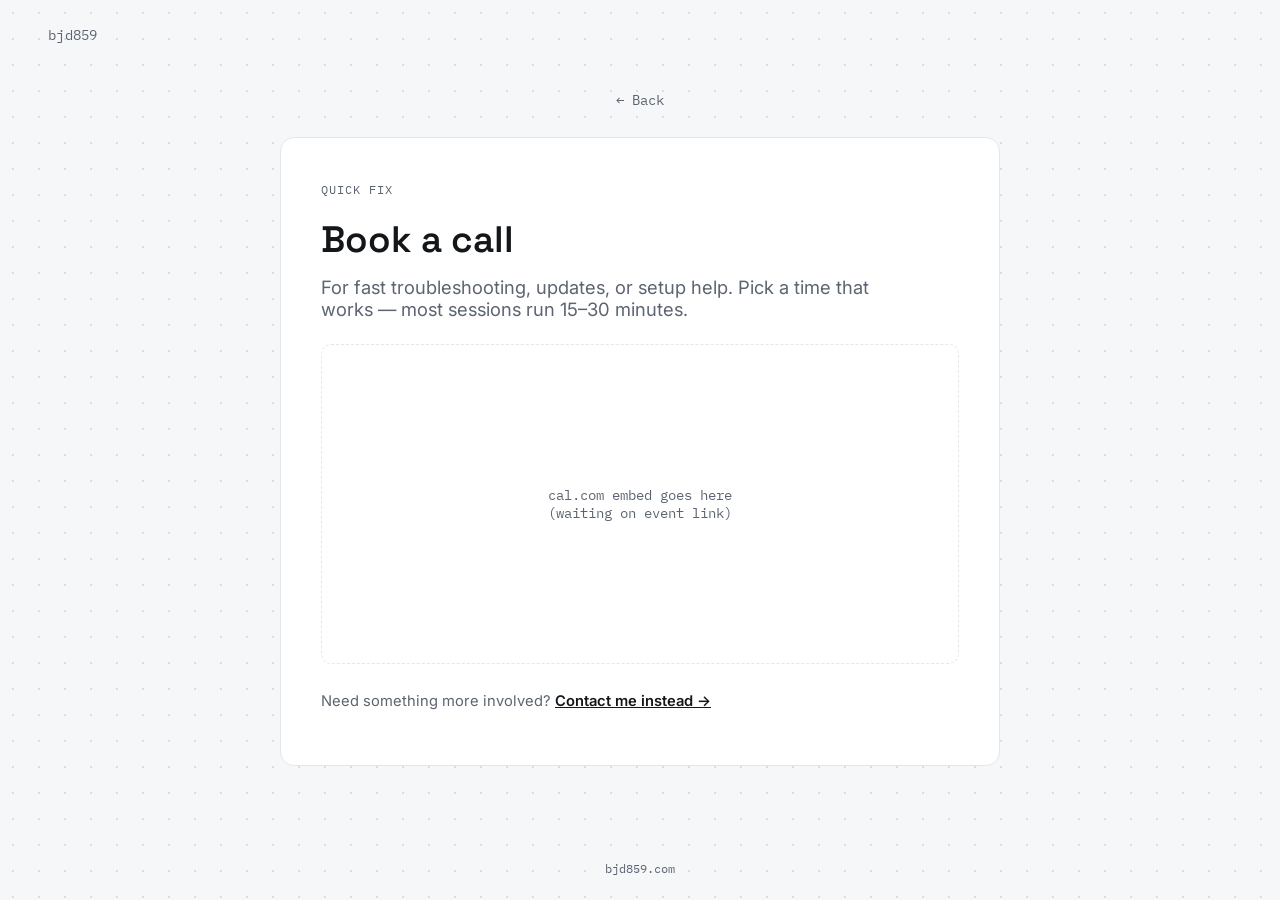
==== book/index.html @ 94b3b7f7 "Move to clean-URL folders and an assets/ tree Pages now live at /book/, /contact/ and /thanks/ as in" ====
<!DOCTYPE html>
<html lang="en">
<head>
<meta charset="UTF-8">
<meta name="viewport" content="width=device-width, initial-scale=1.0">
<title>Book a call — bjd859</title>
<meta name="description" content="Book a quick tech troubleshooting call.">
<link rel="preconnect" href="https://fonts.googleapis.com">
<link rel="preconnect" href="https://fonts.gstatic.com" crossorigin>
<link href="https://fonts.googleapis.com/css2?family=Space+Grotesk:wght@500;600;700&family=Inter:wght@400;500;600&family=IBM+Plex+Mono:wght@400;500&display=swap" rel="stylesheet">
<link rel="stylesheet" href="/assets/css/styles.css">
</head>
<body>
  <div class="dot-grid" aria-hidden="true"></div>
  <div class="dot-grid-highlight" aria-hidden="true"></div>

  <header class="site-header">
    <a class="wordmark" href="/">bjd859</a>
  </header>

  <main class="page">
    <a class="back-link" href="/">← Back</a>
    <div class="panel wide">
      <span class="eyebrow">Quick fix</span>
      <h2>Book a call</h2>
      <p class="lede" style="margin-bottom: 24px;">For fast troubleshooting, updates, or setup help. Pick a time that works — most sessions run 15–30 minutes.</p>

      <!-- Cal inline embed code begins -->
<div style="width:100%;height:100%;overflow:scroll" id="my-cal-inline-diagnosis"></div>
<script type="text/javascript">
  (function (C, A, L) { let p = function (a, ar) { a.q.push(ar); }; let d = C.document; C.Cal = C.Cal || function () { let cal = C.Cal; let ar = arguments; if (!cal.loaded) { cal.ns = {}; cal.q = cal.q || []; d.head.appendChild(d.createElement("script")).src = A; cal.loaded = true; } if (ar[0] === L) { const api = function () { p(api, arguments); }; const namespace = ar[1]; api.q = api.q || []; if(typeof namespace === "string"){cal.ns[namespace] = cal.ns[namespace] || api;p(cal.ns[namespace], ar);p(cal, ["initNamespace", namespace]);} else p(cal, ar); return;} p(cal, ar); }; })(window, "https://app.cal.com/embed/embed.js", "init");
Cal("init", "diagnosis", {origin:"https://app.cal.com"});
Cal.config = Cal.config || {};
Cal.config.forwardQueryParams = true;

  Cal.ns.diagnosis("inline", {
    elementOrSelector:"#my-cal-inline-diagnosis",
    config: {"layout":"month_view","useSlotsViewOnSmallScreen":"true","theme":"light"},
    calLink: "bjd859/diagnosis",
  });

  Cal.ns.diagnosis("ui", {"theme":"light","hideEventTypeDetails":false,"layout":"month_view"});
  </script>
  <!-- Cal inline embed code ends -->
      <div class="cal-placeholder">
        cal.com embed goes here<br>(waiting on event link)
      </div>

      <p class="crosslink">Need something more involved? <a href="/contact/">Contact me instead →</a></p>
    </div>
  </main>

  <footer class="site-footer">bjd859.com</footer>

  <script src="/assets/js/cursor-fx.js"></script>
</body>
</html>
---- assets/css/styles.css ----
/* ---------------------------------------------
   Tokens
--------------------------------------------- */
:root {
  --bg: #f6f7f9;
  --surface: #ffffff;
  --text: #14171a;
  --text-muted: #5b6470;
  --border: #e3e6ea;
  --dot: #d9dee4;
  --dot-accent: #3654f4;
  --accent-book: #3654f4;
  --accent-book-dark: #2542c9;
  --accent-contact: #b5620a;
  --accent-contact-dark: #944f08;
  --radius: 14px;
  --font-display: "Space Grotesk", system-ui, sans-serif;
  --font-body: "Inter", system-ui, sans-serif;
  --font-mono: "IBM Plex Mono", ui-monospace, monospace;
}

* { box-sizing: border-box; }

html, body {
  margin: 0;
  padding: 0;
  background: var(--bg);
  color: var(--text);
  font-family: var(--font-body);
  min-height: 100%;
}

body {
  position: relative;
  display: flex;
  flex-direction: column;
  min-height: 100vh;
}

/* ---------------------------------------------
   Dot grid background (+ subtle cursor highlight)
--------------------------------------------- */
.dot-grid,
.dot-grid-highlight {
  position: fixed;
  inset: 0;
  background-image: radial-gradient(circle, var(--dot) 1px, transparent 1px);
  background-size: 26px 26px;
  pointer-events: none;
  z-index: 0;
}

.dot-grid-highlight {
  background-image: radial-gradient(circle, var(--dot-accent) 1.5px, transparent 1.5px);
  opacity: 0.55;
  -webkit-mask-image: radial-gradient(circle 160px at var(--x, 50%) var(--y, 50%), black, transparent 70%);
  mask-image: radial-gradient(circle 160px at var(--x, 50%) var(--y, 50%), black, transparent 70%);
}

@media (prefers-reduced-motion: reduce), (hover: none) {
  .dot-grid-highlight { display: none; }
}

main, header, footer {
  position: relative;
  z-index: 1;
}

/* ---------------------------------------------
   Layout shells
--------------------------------------------- */
.wordmark {
  font-family: var(--font-mono);
  font-size: 0.85rem;
  letter-spacing: 0.02em;
  color: var(--text-muted);
  text-decoration: none;
}

.wordmark:hover { color: var(--text); }

header.site-header {
  padding: 24px clamp(20px, 5vw, 48px) 0;
}

main.page {
  flex: 1;
  display: flex;
  flex-direction: column;
  justify-content: center;
  align-items: center;
  padding: 40px clamp(20px, 6vw, 48px) 64px;
  text-align: center;
}

.eyebrow {
  display: inline-flex;
  align-items: center;
  gap: 8px;
  font-family: var(--font-mono);
  font-size: 0.78rem;
  letter-spacing: 0.08em;
  text-transform: uppercase;
  color: var(--text-muted);
  margin-bottom: 22px;
}

.status-dot {
  width: 7px;
  height: 7px;
  border-radius: 50%;
  background: #1fa15a;
  box-shadow: 0 0 0 0 rgba(31, 161, 90, 0.5);
  animation: pulse 2.2s infinite;
}

@media (prefers-reduced-motion: reduce) {
  .status-dot { animation: none; }
}

@keyframes pulse {
  0% { box-shadow: 0 0 0 0 rgba(31, 161, 90, 0.45); }
  70% { box-shadow: 0 0 0 8px rgba(31, 161, 90, 0); }
  100% { box-shadow: 0 0 0 0 rgba(31, 161, 90, 0); }
}

h1 {
  font-family: var(--font-display);
  font-weight: 600;
  font-size: clamp(2.1rem, 5.5vw, 3.4rem);
  line-height: 1.08;
  margin: 0 0 18px;
  max-width: 16ch;
}

.hero-heading {
  font-family: var(--font-display);
  font-weight: 600;
  font-size: clamp(1.7rem, 5.8vw, 3.4rem);
  line-height: 1.16;
  margin: 0 0 22px;
  max-width: 90vw;
  text-align: left;
  min-height: calc(2 * 1.16em + 0.35em);
}

.hero-heading .line {
  display: block;
  white-space: nowrap;
  opacity: 0;
  transform: translateX(0);
  transition: opacity 0.5s ease, transform 0.5s ease;
  will-change: opacity, transform;
}

.hero-heading .line.hidden-left {
  transform: translateX(-32px);
}

.hero-heading .line.hidden-right {
  transform: translateX(32px);
}

.hero-heading .line.visible {
  opacity: 1;
  transform: translateX(0);
}

.hero-heading .line.exit {
  opacity: 0;
  transform: translateX(0);
  transition: opacity 0.35s ease;
}

@media (prefers-reduced-motion: reduce) {
  .hero-heading .line {
    transition: none;
    transform: none;
    opacity: 1;
  }
}

h2 {
  font-family: var(--font-display);
  font-weight: 600;
  font-size: clamp(1.7rem, 4vw, 2.3rem);
  line-height: 1.15;
  margin: 0 0 14px;
}

p.lede {
  font-size: clamp(1rem, 2vw, 1.15rem);
  color: var(--text-muted);
  max-width: 46ch;
  margin: 0 0 40px;
}

/* ---------------------------------------------
   Choice cards (index page)
--------------------------------------------- */
.choice-grid {
  display: grid;
  grid-template-columns: 1fr 1fr;
  gap: 18px;
  width: 100%;
  max-width: 720px;
}

@media (max-width: 640px) {
  .choice-grid { grid-template-columns: 1fr; }
}

.choice-card {
  display: block;
  text-align: left;
  background: var(--surface);
  border: 1px solid var(--border);
  border-radius: var(--radius);
  padding: 26px 24px;
  text-decoration: none;
  color: var(--text);
  transition: transform 0.15s ease, border-color 0.15s ease, box-shadow 0.15s ease;
  min-height: 56px;
}

.choice-card:hover,
.choice-card:focus-visible {
  transform: translateY(-2px);
  box-shadow: 0 8px 24px rgba(20, 23, 26, 0.08);
}

.choice-card:focus-visible {
  outline: 2px solid var(--accent-book);
  outline-offset: 2px;
}

.choice-card .tag {
  font-family: var(--font-mono);
  font-size: 0.72rem;
  letter-spacing: 0.06em;
  text-transform: uppercase;
  display: block;
  margin-bottom: 10px;
}

.choice-card.book .tag { color: var(--accent-book); }
.choice-card.contact .tag { color: var(--accent-contact); }

.choice-card h3 {
  font-family: var(--font-display);
  font-size: 1.25rem;
  margin: 0 0 8px;
}

.choice-card p {
  font-size: 0.95rem;
  color: var(--text-muted);
  margin: 0;
}

.choice-card .go {
  display: inline-block;
  margin-top: 16px;
  font-size: 0.9rem;
  font-weight: 600;
}

.choice-card.book .go { color: var(--accent-book-dark); }
.choice-card.contact .go { color: var(--accent-contact-dark); }

/* ---------------------------------------------
   Buttons / forms (subpages)
--------------------------------------------- */
.btn {
  display: inline-flex;
  align-items: center;
  justify-content: center;
  min-height: 52px;
  padding: 14px 28px;
  border-radius: 10px;
  font-family: var(--font-body);
  font-weight: 600;
  font-size: 1rem;
  text-decoration: none;
  border: none;
  cursor: pointer;
  transition: background 0.15s ease, transform 0.1s ease;
}

.btn:active { transform: scale(0.98); }

.btn-primary.book-theme { background: var(--accent-book); color: #fff; }
.btn-primary.book-theme:hover { background: var(--accent-book-dark); }

.btn-primary.contact-theme { background: var(--accent-contact); color: #fff; }
.btn-primary.contact-theme:hover { background: var(--accent-contact-dark); }

.btn:focus-visible {
  outline: 2px solid var(--text);
  outline-offset: 2px;
}

.panel {
  background: var(--surface);
  border: 1px solid var(--border);
  border-radius: var(--radius);
  padding: clamp(24px, 4vw, 40px);
  width: 100%;
  max-width: 560px;
  text-align: left;
}

.panel.wide { max-width: 720px; }

.cal-embed-frame {
  width: 100%;
  height: 620px;
  border: 1px solid var(--border);
  border-radius: 10px;
  overflow: hidden;
}

.cal-placeholder {
  width: 100%;
  min-height: 320px;
  border: 1px dashed var(--border);
  border-radius: 10px;
  display: flex;
  align-items: center;
  justify-content: center;
  color: var(--text-muted);
  font-family: var(--font-mono);
  font-size: 0.85rem;
  text-align: center;
  padding: 24px;
}

form.contact-form {
  display: flex;
  flex-direction: column;
  gap: 16px;
  margin-top: 24px;
}

.field label {
  display: block;
  font-family: var(--font-mono);
  font-size: 0.75rem;
  letter-spacing: 0.04em;
  text-transform: uppercase;
  color: var(--text-muted);
  margin-bottom: 6px;
}

.field input,
.field textarea {
  width: 100%;
  font-family: var(--font-body);
  font-size: 1rem;
  padding: 12px 14px;
  border: 1px solid var(--border);
  border-radius: 8px;
  background: #fff;
  color: var(--text);
}

.field textarea { resize: vertical; min-height: 120px; }

.field input:focus-visible,
.field textarea:focus-visible {
  outline: 2px solid var(--accent-contact);
  outline-offset: 1px;
}

.back-link {
  font-family: var(--font-mono);
  font-size: 0.85rem;
  color: var(--text-muted);
  text-decoration: none;
  display: inline-block;
  margin-bottom: 28px;
}

.back-link:hover { color: var(--text); }

.crosslink {
  margin-top: 28px;
  font-size: 0.92rem;
  color: var(--text-muted);
}

.crosslink a { color: var(--text); font-weight: 600; }

footer.site-footer {
  text-align: center;
  padding: 24px;
  font-family: var(--font-mono);
  font-size: 0.75rem;
  color: var(--text-muted);
}
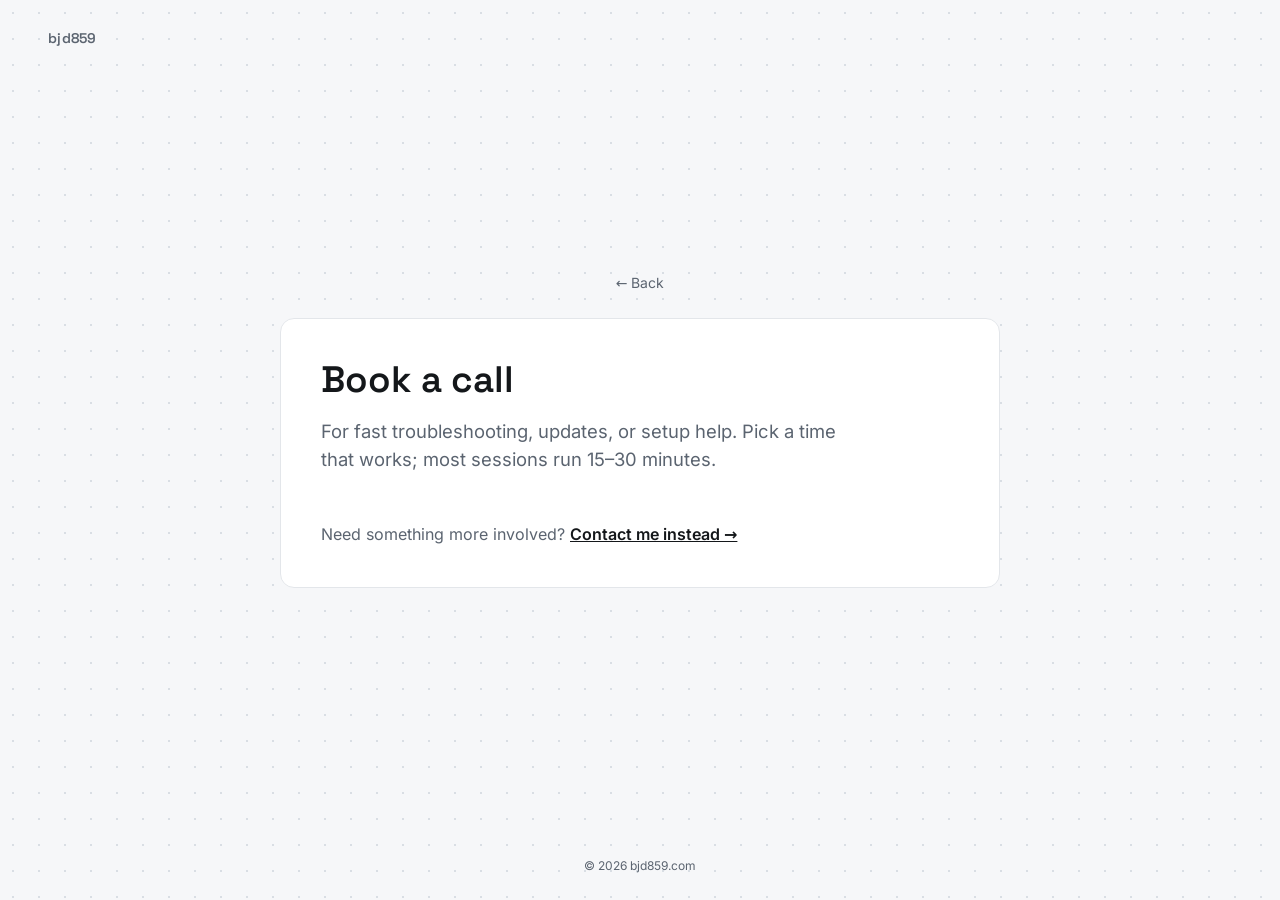
==== commit 3614642b: "Rewrite pages: full head, accessibility, local form backend - Every page gets canonical, Open Graph," ====
--- a/book/index.html
+++ b/book/index.html
@@ -1,16 +1,32 @@
 <!DOCTYPE html>
 <html lang="en">
 <head>
-<meta charset="UTF-8">
-<meta name="viewport" content="width=device-width, initial-scale=1.0">
-<title>Book a call — bjd859</title>
-<meta name="description" content="Book a quick tech troubleshooting call.">
-<link rel="preconnect" href="https://fonts.googleapis.com">
-<link rel="preconnect" href="https://fonts.gstatic.com" crossorigin>
-<link href="https://fonts.googleapis.com/css2?family=Space+Grotesk:wght@500;600;700&family=Inter:wght@400;500;600&family=IBM+Plex+Mono:wght@400;500&display=swap" rel="stylesheet">
-<link rel="stylesheet" href="/assets/css/styles.css">
+  <meta charset="utf-8">
+  <meta name="viewport" content="width=device-width, initial-scale=1">
+  <title>Book a call | bjd859</title>
+  <meta name="description" content="Book a quick tech troubleshooting call. Most sessions run 15 to 30 minutes.">
+  <link rel="canonical" href="https://bjd859.com/book/">
+  <meta name="theme-color" content="#f6f7f9">
+  <meta name="color-scheme" content="light">
+  <link rel="icon" href="/favicon.ico" sizes="48x48">
+  <link rel="icon" href="/favicon.svg" type="image/svg+xml">
+  <link rel="apple-touch-icon" href="/apple-touch-icon.png">
+  <meta property="og:type" content="website">
+  <meta property="og:site_name" content="bjd859">
+  <meta property="og:title" content="Book a call | bjd859">
+  <meta property="og:description" content="Book a quick tech troubleshooting call. Most sessions run 15 to 30 minutes.">
+  <meta property="og:url" content="https://bjd859.com/book/">
+  <meta property="og:image" content="https://bjd859.com/og-image.jpg">
+  <meta property="og:image:width" content="1200">
+  <meta property="og:image:height" content="630">
+  <meta property="og:image:alt" content="Something broken? Let me take a look. Tech help, on demand from bjd859.">
+  <meta name="twitter:card" content="summary_large_image">
+  <link rel="stylesheet" href="/assets/css/styles.css">
+  <script src="/assets/js/cursor-fx.js" defer></script>
+  <script src="/assets/js/book.js" defer></script>
 </head>
 <body>
+  <a class="skip-link" href="#main">Skip to content</a>
   <div class="dot-grid" aria-hidden="true"></div>
   <div class="dot-grid-highlight" aria-hidden="true"></div>
 
@@ -18,41 +34,22 @@
     <a class="wordmark" href="/">bjd859</a>
   </header>
 
-  <main class="page">
+  <main class="page" id="main">
     <a class="back-link" href="/">← Back</a>
-    <div class="panel wide">
-      <span class="eyebrow">Quick fix</span>
-      <h2>Book a call</h2>
-      <p class="lede" style="margin-bottom: 24px;">For fast troubleshooting, updates, or setup help. Pick a time that works — most sessions run 15–30 minutes.</p>
+    <section class="panel panel--wide">
+      <h1>Book a call</h1>
+      <p class="lede">For fast troubleshooting, updates, or setup help. Pick a time that works; most sessions run 15–30 minutes.</p>
 
-      <!-- Cal inline embed code begins -->
-<div style="width:100%;height:100%;overflow:scroll" id="my-cal-inline-diagnosis"></div>
-<script type="text/javascript">
-  (function (C, A, L) { let p = function (a, ar) { a.q.push(ar); }; let d = C.document; C.Cal = C.Cal || function () { let cal = C.Cal; let ar = arguments; if (!cal.loaded) { cal.ns = {}; cal.q = cal.q || []; d.head.appendChild(d.createElement("script")).src = A; cal.loaded = true; } if (ar[0] === L) { const api = function () { p(api, arguments); }; const namespace = ar[1]; api.q = api.q || []; if(typeof namespace === "string"){cal.ns[namespace] = cal.ns[namespace] || api;p(cal.ns[namespace], ar);p(cal, ["initNamespace", namespace]);} else p(cal, ar); return;} p(cal, ar); }; })(window, "https://app.cal.com/embed/embed.js", "init");
-Cal("init", "diagnosis", {origin:"https://app.cal.com"});
-Cal.config = Cal.config || {};
-Cal.config.forwardQueryParams = true;
-
-  Cal.ns.diagnosis("inline", {
-    elementOrSelector:"#my-cal-inline-diagnosis",
-    config: {"layout":"month_view","useSlotsViewOnSmallScreen":"true","theme":"light"},
-    calLink: "bjd859/diagnosis",
-  });
-
-  Cal.ns.diagnosis("ui", {"theme":"light","hideEventTypeDetails":false,"layout":"month_view"});
-  </script>
-  <!-- Cal inline embed code ends -->
-      <div class="cal-placeholder">
-        cal.com embed goes here<br>(waiting on event link)
+      <div class="cal-embed" id="cal-embed">
+        <noscript>
+          <p class="crosslink">The calendar needs JavaScript. <a href="https://cal.com/bjd859/diagnosis">Book on Cal.com instead →</a></p>
+        </noscript>
       </div>
 
       <p class="crosslink">Need something more involved? <a href="/contact/">Contact me instead →</a></p>
-    </div>
+    </section>
   </main>
 
-  <footer class="site-footer">bjd859.com</footer>
-
-  <script src="/assets/js/cursor-fx.js"></script>
+  <footer class="site-footer">© 2026 bjd859.com</footer>
 </body>
 </html>
-      
--- a/assets/css/styles.css
+++ b/assets/css/styles.css
@@ -1,33 +1,86 @@
-/* ---------------------------------------------
-   Tokens
---------------------------------------------- */
+/* Fonts */
+@font-face {
+  font-family: "Space Grotesk";
+  src: url("/assets/fonts/space-grotesk-latin.woff2") format("woff2");
+  font-weight: 500 700;
+  font-style: normal;
+  font-display: swap;
+}
+
+@font-face {
+  font-family: "Inter";
+  src: url("/assets/fonts/inter-latin.woff2") format("woff2");
+  font-weight: 400 600;
+  font-style: normal;
+  font-display: swap;
+}
+
+/* Tokens */
 :root {
+  color-scheme: light;
+
   --bg: #f6f7f9;
   --surface: #ffffff;
   --text: #14171a;
   --text-muted: #5b6470;
   --border: #e3e6ea;
   --dot: #d9dee4;
-  --dot-accent: #3654f4;
   --accent-book: #3654f4;
   --accent-book-dark: #2542c9;
-  --accent-contact: #b5620a;
-  --accent-contact-dark: #944f08;
-  --radius: 14px;
+  --accent-contact: #a85a09;
+  --accent-contact-dark: #8a4907;
+  --status: #1fa15a;
+  --status-glow: rgb(31 161 90 / 0.45);
+  --status-glow-end: rgb(31 161 90 / 0);
+  --shadow: 0 8px 24px rgb(20 23 26 / 0.08);
+
+  /* Hero bottom-line colours, one per headline pair */
+  --tone-1: #0891b2;
+  --tone-2: #4d7c0f;
+  --tone-3: #ea580c;
+  --tone-4: #1e3a8a;
+  --tone-5: #7c3aed;
+
   --font-display: "Space Grotesk", system-ui, sans-serif;
   --font-body: "Inter", system-ui, sans-serif;
-  --font-mono: "IBM Plex Mono", ui-monospace, monospace;
-}
-
-* { box-sizing: border-box; }
-
-html, body {
-  margin: 0;
-  padding: 0;
+
+  --text-xs: 0.75rem;
+  --text-sm: 0.875rem;
+  --text-base: 1rem;
+  --text-md: 1.0625rem;
+  --text-lg: 1.25rem;
+  --text-lede: clamp(1rem, 2vw, 1.15rem);
+  --text-h1: clamp(1.7rem, 5.8vw, 3.4rem);
+  --text-h1-page: clamp(1.7rem, 4vw, 2.3rem);
+
+  --space-1: 0.25rem;
+  --space-2: 0.5rem;
+  --space-3: 0.75rem;
+  --space-4: 1rem;
+  --space-5: 1.5rem;
+  --space-6: 2rem;
+  --space-7: 2.5rem;
+  --space-8: 4rem;
+  --gutter: clamp(1.25rem, 5vw, 3rem);
+
+  --radius: 14px;
+  --radius-sm: 8px;
+  --focus: 2px solid var(--accent-book);
+  --dot-gap: 26px;
+  --glow-radius: 160px;
+  --nudge: 32px;
+  --ease: 0.15s ease;
+}
+
+/* Base */
+*,
+*::before,
+*::after {
+  box-sizing: border-box;
+}
+
+html {
   background: var(--bg);
-  color: var(--text);
-  font-family: var(--font-body);
-  min-height: 100%;
 }
 
 body {
@@ -35,366 +88,407 @@
   display: flex;
   flex-direction: column;
   min-height: 100vh;
-}
-
-/* ---------------------------------------------
-   Dot grid background (+ subtle cursor highlight)
---------------------------------------------- */
+  margin: 0;
+  background: var(--bg);
+  color: var(--text);
+  font-family: var(--font-body);
+  font-size: var(--text-md);
+  line-height: 1.55;
+}
+
+a {
+  color: inherit;
+}
+
+:focus-visible {
+  outline: var(--focus);
+  outline-offset: 2px;
+}
+
+.skip-link {
+  position: absolute;
+  top: var(--space-2);
+  left: var(--space-2);
+  z-index: 10;
+  padding: var(--space-2) var(--space-4);
+  background: var(--text);
+  color: var(--surface);
+  border-radius: var(--radius-sm);
+  transform: translateY(-200%);
+}
+
+.skip-link:focus {
+  transform: none;
+}
+
+/* Dot grid background, with a cursor-following highlight added by cursor-fx.js */
 .dot-grid,
 .dot-grid-highlight {
   position: fixed;
   inset: 0;
+  z-index: 0;
   background-image: radial-gradient(circle, var(--dot) 1px, transparent 1px);
-  background-size: 26px 26px;
+  background-size: var(--dot-gap) var(--dot-gap);
   pointer-events: none;
-  z-index: 0;
 }
 
 .dot-grid-highlight {
-  background-image: radial-gradient(circle, var(--dot-accent) 1.5px, transparent 1.5px);
+  background-image: radial-gradient(circle, var(--accent-book) 1.5px, transparent 1.5px);
   opacity: 0.55;
-  -webkit-mask-image: radial-gradient(circle 160px at var(--x, 50%) var(--y, 50%), black, transparent 70%);
-  mask-image: radial-gradient(circle 160px at var(--x, 50%) var(--y, 50%), black, transparent 70%);
+  mask-image: radial-gradient(
+    circle var(--glow-radius) at var(--x, 50%) var(--y, 50%),
+    black,
+    transparent 70%
+  );
 }
 
 @media (prefers-reduced-motion: reduce), (hover: none) {
-  .dot-grid-highlight { display: none; }
-}
-
-main, header, footer {
+  .dot-grid-highlight {
+    display: none;
+  }
+}
+
+.site-header,
+.page,
+.site-footer {
   position: relative;
   z-index: 1;
 }
 
-/* ---------------------------------------------
-   Layout shells
---------------------------------------------- */
+/* Header */
+.site-header {
+  padding: var(--space-5) var(--gutter) 0;
+}
+
 .wordmark {
-  font-family: var(--font-mono);
-  font-size: 0.85rem;
+  font-family: var(--font-display);
+  font-size: var(--text-sm);
+  font-weight: 600;
   letter-spacing: 0.02em;
   color: var(--text-muted);
   text-decoration: none;
 }
 
-.wordmark:hover { color: var(--text); }
-
-header.site-header {
-  padding: 24px clamp(20px, 5vw, 48px) 0;
-}
-
-main.page {
+a.wordmark:hover {
+  color: var(--text);
+}
+
+/* Page shell */
+.page {
   flex: 1;
   display: flex;
   flex-direction: column;
   justify-content: center;
   align-items: center;
-  padding: 40px clamp(20px, 6vw, 48px) 64px;
+  padding: var(--space-7) var(--gutter) var(--space-8);
   text-align: center;
 }
 
-.eyebrow {
+.status {
   display: inline-flex;
   align-items: center;
-  gap: 8px;
-  font-family: var(--font-mono);
-  font-size: 0.78rem;
-  letter-spacing: 0.08em;
+  gap: var(--space-2);
+  margin: 0 0 var(--space-5);
+  font-family: var(--font-display);
+  font-size: var(--text-sm);
+  font-weight: 500;
+  letter-spacing: 0.06em;
   text-transform: uppercase;
   color: var(--text-muted);
-  margin-bottom: 22px;
-}
-
-.status-dot {
+}
+
+.status__dot {
   width: 7px;
   height: 7px;
   border-radius: 50%;
-  background: #1fa15a;
-  box-shadow: 0 0 0 0 rgba(31, 161, 90, 0.5);
+  background: var(--status);
   animation: pulse 2.2s infinite;
 }
 
+@keyframes pulse {
+  0% { box-shadow: 0 0 0 0 var(--status-glow); }
+  70% { box-shadow: 0 0 0 8px var(--status-glow-end); }
+  100% { box-shadow: 0 0 0 0 var(--status-glow-end); }
+}
+
 @media (prefers-reduced-motion: reduce) {
-  .status-dot { animation: none; }
-}
-
-@keyframes pulse {
-  0% { box-shadow: 0 0 0 0 rgba(31, 161, 90, 0.45); }
-  70% { box-shadow: 0 0 0 8px rgba(31, 161, 90, 0); }
-  100% { box-shadow: 0 0 0 0 rgba(31, 161, 90, 0); }
+  .status__dot {
+    animation: none;
+  }
+}
+
+h1,
+h2 {
+  font-family: var(--font-display);
+  font-weight: 600;
 }
 
 h1 {
-  font-family: var(--font-display);
-  font-weight: 600;
-  font-size: clamp(2.1rem, 5.5vw, 3.4rem);
-  line-height: 1.08;
-  margin: 0 0 18px;
-  max-width: 16ch;
-}
-
-.hero-heading {
-  font-family: var(--font-display);
-  font-weight: 600;
-  font-size: clamp(1.7rem, 5.8vw, 3.4rem);
+  font-size: var(--text-h1-page);
+  line-height: 1.15;
+  margin: 0 0 var(--space-4);
+}
+
+.lede {
+  max-width: 46ch;
+  margin: 0 0 var(--space-7);
+  font-size: var(--text-lede);
+  color: var(--text-muted);
+}
+
+.panel .lede {
+  margin-bottom: 0;
+}
+
+/* Hero headline (index). Lines are visible by default; line-swap.js adds
+   .is-cycling before it starts animating, so the text shows with JS off. */
+.hero {
+  max-width: 90vw;
+  min-height: calc(2 * 1.16em + 0.35em);
+  margin: 0 0 var(--space-5);
+  font-size: var(--text-h1);
   line-height: 1.16;
-  margin: 0 0 22px;
-  max-width: 90vw;
   text-align: left;
-  min-height: calc(2 * 1.16em + 0.35em);
-}
-
-.hero-heading .line {
+}
+
+.hero__line {
   display: block;
   white-space: nowrap;
+}
+
+.hero__line--bottom {
+  color: var(--tone-1);
+}
+
+.hero__line[data-tone="2"] { color: var(--tone-2); }
+.hero__line[data-tone="3"] { color: var(--tone-3); }
+.hero__line[data-tone="4"] { color: var(--tone-4); }
+.hero__line[data-tone="5"] { color: var(--tone-5); }
+
+.hero.is-cycling .hero__line {
   opacity: 0;
-  transform: translateX(0);
   transition: opacity 0.5s ease, transform 0.5s ease;
   will-change: opacity, transform;
 }
 
-.hero-heading .line.hidden-left {
-  transform: translateX(-32px);
-}
-
-.hero-heading .line.hidden-right {
-  transform: translateX(32px);
-}
-
-.hero-heading .line.visible {
+.hero.is-cycling .hero__line.is-left {
+  transform: translateX(calc(-1 * var(--nudge)));
+}
+
+.hero.is-cycling .hero__line.is-right {
+  transform: translateX(var(--nudge));
+}
+
+.hero.is-cycling .hero__line.is-visible {
   opacity: 1;
-  transform: translateX(0);
-}
-
-.hero-heading .line.exit {
+  transform: none;
+}
+
+.hero.is-cycling .hero__line.is-leaving {
   opacity: 0;
-  transform: translateX(0);
+  transform: none;
   transition: opacity 0.35s ease;
 }
 
-@media (prefers-reduced-motion: reduce) {
-  .hero-heading .line {
-    transition: none;
-    transform: none;
-    opacity: 1;
-  }
-}
-
-h2 {
-  font-family: var(--font-display);
-  font-weight: 600;
-  font-size: clamp(1.7rem, 4vw, 2.3rem);
-  line-height: 1.15;
-  margin: 0 0 14px;
-}
-
-p.lede {
-  font-size: clamp(1rem, 2vw, 1.15rem);
-  color: var(--text-muted);
-  max-width: 46ch;
-  margin: 0 0 40px;
-}
-
-/* ---------------------------------------------
-   Choice cards (index page)
---------------------------------------------- */
-.choice-grid {
+/* Choice cards (index) */
+.choices {
   display: grid;
-  grid-template-columns: 1fr 1fr;
-  gap: 18px;
+  gap: var(--space-4);
   width: 100%;
   max-width: 720px;
 }
 
-@media (max-width: 640px) {
-  .choice-grid { grid-template-columns: 1fr; }
-}
-
-.choice-card {
+@media (min-width: 640px) {
+  .choices {
+    grid-template-columns: 1fr 1fr;
+  }
+}
+
+.card {
   display: block;
+  padding: var(--space-5);
+  text-align: left;
+  text-decoration: none;
+  color: var(--text);
+  background: var(--surface);
+  border: 1px solid var(--border);
+  border-radius: var(--radius);
+  transition: transform var(--ease), box-shadow var(--ease);
+}
+
+.card:hover,
+.card:focus-visible {
+  transform: translateY(-2px);
+  box-shadow: var(--shadow);
+}
+
+@media (prefers-reduced-motion: reduce) {
+  .card:hover,
+  .card:focus-visible {
+    transform: none;
+  }
+}
+
+.card__tag {
+  display: block;
+  margin-bottom: var(--space-3);
+  font-family: var(--font-display);
+  font-size: var(--text-xs);
+  font-weight: 600;
+  letter-spacing: 0.06em;
+  text-transform: uppercase;
+}
+
+.card__title {
+  margin: 0 0 var(--space-2);
+  font-size: var(--text-lg);
+}
+
+.card__text {
+  margin: 0;
+  font-size: var(--text-base);
+  color: var(--text-muted);
+}
+
+.card__go {
+  display: inline-block;
+  margin-top: var(--space-4);
+  font-size: var(--text-base);
+  font-weight: 600;
+}
+
+.card--book .card__tag { color: var(--accent-book); }
+.card--book .card__go { color: var(--accent-book-dark); }
+.card--contact .card__tag { color: var(--accent-contact); }
+.card--contact .card__go { color: var(--accent-contact-dark); }
+
+/* Panels (sub pages) */
+.panel {
+  width: 100%;
+  max-width: 560px;
+  padding: clamp(var(--space-5), 4vw, var(--space-7));
   text-align: left;
   background: var(--surface);
   border: 1px solid var(--border);
   border-radius: var(--radius);
-  padding: 26px 24px;
+}
+
+.panel--wide {
+  max-width: 720px;
+}
+
+.back-link {
+  display: inline-block;
+  margin-bottom: var(--space-5);
+  font-size: var(--text-sm);
+  color: var(--text-muted);
   text-decoration: none;
-  color: var(--text);
-  transition: transform 0.15s ease, border-color 0.15s ease, box-shadow 0.15s ease;
-  min-height: 56px;
-}
-
-.choice-card:hover,
-.choice-card:focus-visible {
-  transform: translateY(-2px);
-  box-shadow: 0 8px 24px rgba(20, 23, 26, 0.08);
-}
-
-.choice-card:focus-visible {
-  outline: 2px solid var(--accent-book);
-  outline-offset: 2px;
-}
-
-.choice-card .tag {
-  font-family: var(--font-mono);
-  font-size: 0.72rem;
-  letter-spacing: 0.06em;
-  text-transform: uppercase;
+}
+
+.back-link:hover {
+  color: var(--text);
+}
+
+.crosslink {
+  margin: var(--space-5) 0 0;
+  font-size: var(--text-base);
+  color: var(--text-muted);
+}
+
+.crosslink a {
+  font-weight: 600;
+  color: var(--text);
+}
+
+/* Booking embed */
+.cal-embed {
+  width: 100%;
+  margin-top: var(--space-5);
+  overflow: auto;
+}
+
+/* Form */
+.form {
+  display: flex;
+  flex-direction: column;
+  gap: var(--space-4);
+  margin-top: var(--space-5);
+}
+
+.field label {
   display: block;
-  margin-bottom: 10px;
-}
-
-.choice-card.book .tag { color: var(--accent-book); }
-.choice-card.contact .tag { color: var(--accent-contact); }
-
-.choice-card h3 {
-  font-family: var(--font-display);
-  font-size: 1.25rem;
-  margin: 0 0 8px;
-}
-
-.choice-card p {
-  font-size: 0.95rem;
-  color: var(--text-muted);
-  margin: 0;
-}
-
-.choice-card .go {
-  display: inline-block;
-  margin-top: 16px;
-  font-size: 0.9rem;
-  font-weight: 600;
-}
-
-.choice-card.book .go { color: var(--accent-book-dark); }
-.choice-card.contact .go { color: var(--accent-contact-dark); }
-
-/* ---------------------------------------------
-   Buttons / forms (subpages)
---------------------------------------------- */
+  margin-bottom: var(--space-1);
+  font-size: var(--text-sm);
+  font-weight: 600;
+  color: var(--text);
+}
+
+.field__req {
+  color: var(--text-muted);
+  font-weight: 400;
+}
+
+.field input,
+.field textarea {
+  width: 100%;
+  padding: var(--space-3) var(--space-4);
+  font: inherit;
+  font-size: var(--text-base);
+  color: var(--text);
+  background: var(--surface);
+  border: 1px solid var(--text-muted);
+  border-radius: var(--radius-sm);
+}
+
+.field textarea {
+  min-height: 8rem;
+  resize: vertical;
+}
+
+.field input:focus-visible,
+.field textarea:focus-visible {
+  outline-color: var(--accent-contact);
+  outline-offset: 1px;
+}
+
+.form__hp {
+  position: absolute;
+  left: -9999px;
+  width: 1px;
+  height: 1px;
+  overflow: hidden;
+}
+
 .btn {
   display: inline-flex;
   align-items: center;
   justify-content: center;
+  align-self: flex-start;
   min-height: 52px;
-  padding: 14px 28px;
-  border-radius: 10px;
-  font-family: var(--font-body);
-  font-weight: 600;
-  font-size: 1rem;
-  text-decoration: none;
+  padding: var(--space-3) var(--space-6);
+  font: inherit;
+  font-size: var(--text-base);
+  font-weight: 600;
+  color: var(--surface);
+  background: var(--accent-contact);
   border: none;
+  border-radius: var(--radius-sm);
   cursor: pointer;
-  transition: background 0.15s ease, transform 0.1s ease;
-}
-
-.btn:active { transform: scale(0.98); }
-
-.btn-primary.book-theme { background: var(--accent-book); color: #fff; }
-.btn-primary.book-theme:hover { background: var(--accent-book-dark); }
-
-.btn-primary.contact-theme { background: var(--accent-contact); color: #fff; }
-.btn-primary.contact-theme:hover { background: var(--accent-contact-dark); }
+  transition: background var(--ease);
+}
+
+.btn:hover {
+  background: var(--accent-contact-dark);
+}
 
 .btn:focus-visible {
-  outline: 2px solid var(--text);
-  outline-offset: 2px;
-}
-
-.panel {
-  background: var(--surface);
-  border: 1px solid var(--border);
-  border-radius: var(--radius);
-  padding: clamp(24px, 4vw, 40px);
-  width: 100%;
-  max-width: 560px;
-  text-align: left;
-}
-
-.panel.wide { max-width: 720px; }
-
-.cal-embed-frame {
-  width: 100%;
-  height: 620px;
-  border: 1px solid var(--border);
-  border-radius: 10px;
-  overflow: hidden;
-}
-
-.cal-placeholder {
-  width: 100%;
-  min-height: 320px;
-  border: 1px dashed var(--border);
-  border-radius: 10px;
-  display: flex;
-  align-items: center;
-  justify-content: center;
-  color: var(--text-muted);
-  font-family: var(--font-mono);
-  font-size: 0.85rem;
+  outline-color: var(--text);
+}
+
+/* Footer */
+.site-footer {
+  padding: var(--space-5);
+  font-size: var(--text-xs);
   text-align: center;
-  padding: 24px;
-}
-
-form.contact-form {
-  display: flex;
-  flex-direction: column;
-  gap: 16px;
-  margin-top: 24px;
-}
-
-.field label {
-  display: block;
-  font-family: var(--font-mono);
-  font-size: 0.75rem;
-  letter-spacing: 0.04em;
-  text-transform: uppercase;
-  color: var(--text-muted);
-  margin-bottom: 6px;
-}
-
-.field input,
-.field textarea {
-  width: 100%;
-  font-family: var(--font-body);
-  font-size: 1rem;
-  padding: 12px 14px;
-  border: 1px solid var(--border);
-  border-radius: 8px;
-  background: #fff;
-  color: var(--text);
-}
-
-.field textarea { resize: vertical; min-height: 120px; }
-
-.field input:focus-visible,
-.field textarea:focus-visible {
-  outline: 2px solid var(--accent-contact);
-  outline-offset: 1px;
-}
-
-.back-link {
-  font-family: var(--font-mono);
-  font-size: 0.85rem;
-  color: var(--text-muted);
-  text-decoration: none;
-  display: inline-block;
-  margin-bottom: 28px;
-}
-
-.back-link:hover { color: var(--text); }
-
-.crosslink {
-  margin-top: 28px;
-  font-size: 0.92rem;
-  color: var(--text-muted);
-}
-
-.crosslink a { color: var(--text); font-weight: 600; }
-
-footer.site-footer {
-  text-align: center;
-  padding: 24px;
-  font-family: var(--font-mono);
-  font-size: 0.75rem;
-  color: var(--text-muted);
-}+  color: var(--text-muted);
+}
